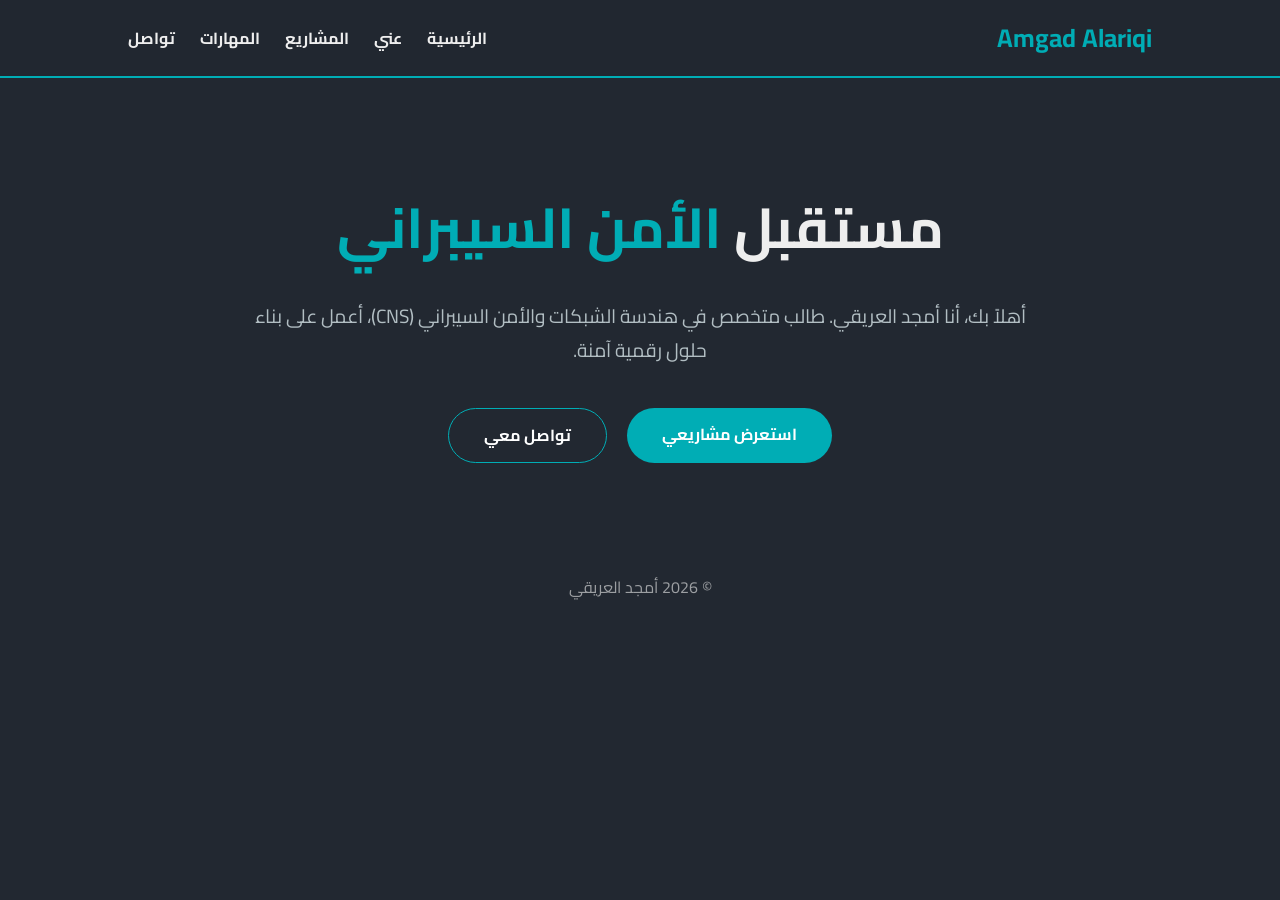
==== index.html @ 757038bc "Add initial HTML structure for the homepage" ====
<!DOCTYPE html>
<html lang="ar" dir="rtl">
<head>
    <meta charset="UTF-8">
    <meta name="viewport" content="width=device-width, initial-scale=1.0">
    <title>أمجد العريقي | الرئيسية</title>
    <link rel="stylesheet" href="/css/style.css">
</head>
<body>
    <header>
        <a href="index.html" class="logo">Amgad Alariqi</a>
        <nav>
            <ul>
                <li><a href="/html/index.html">الرئيسية</a></li>
                <li><a href="/html/about.html">عني</a></li>
                <li><a href="/html/projects.html">المشاريع</a></li>
                <li><a href="/html/skills.html">المهارات</a></li>
                <li><a href="/html/contact.html">تواصل</a></li>
            </ul>
        </nav>
    </header>

    <main class="container" style="text-align: center; padding-top: 100px;">
        <h1 style="font-size: 3.5rem; margin-bottom: 20px;">مستقبل <span style="color: var(--primary);">الأمن السيبراني</span></h1>
        <p style="font-size: 1.2rem; color: var(--text-gray); max-width: 800px; margin: 0 auto 40px;">
            أهلاً بك، أنا أمجد العريقي. طالب متخصص في هندسة الشبكات والأمن السيبراني (CNS)، أعمل على بناء حلول رقمية آمنة.
        </p>
        <div style="display: flex; gap: 20px; justify-content: center;">
            <a href="projects.html" class="btn-main">استعرض مشاريعي</a>
            <a href="contact.html" class="btn-main" style="background:transparent; border: 1px solid var(--primary);">تواصل معي</a>
        </div>
    </main>

    <footer><p>© 2026 أمجد العريقي</p></footer>
    <script src="js/main.js"></script>
</body>
</html>
---- css/style.css ----
/* style.css */
@import url("https://fonts.googleapis.com/css2?family=Cairo:wght@400;700&display=swap");

:root {
    --primary: #00adb5;       /* اللون التركوازي من تصميمك المفضل */
    --primary-glow: rgba(0, 173, 181, 0.4);
    --bg-dark: #222831;       /* الخلفية الداكنة */
    --card-bg: #393e46;       /* لون البطاقات */
    --text-white: #eeeeee;    /* لون النصوص */
    --text-gray: #b2bec3;
    --border: rgba(238, 238, 238, 0.1);
    --transition: 0.3s ease;
}

* {
    margin: 0;
    padding: 0;
    box-sizing: border-box;
    font-family: "Cairo", sans-serif;
}

body {
    background-color: var(--bg-dark);
    color: var(--text-white);
    line-height: 1.8;
    overflow-x: hidden;
    direction: rtl; /* لضمان التنسيق العربي الصحيح */
}

/* الهيدر - حل مشكلة القائمة العمودية */
header {
    background: rgba(34, 40, 49, 0.95);
    backdrop-filter: blur(10px);
    padding: 15px 10%;
    display: flex;
    justify-content: space-between;
    align-items: center;
    border-bottom: 2px solid var(--primary);
    position: sticky;
    top: 0;
    z-index: 1000;
}

.logo {
    font-size: 1.6rem;
    font-weight: bold;
    color: var(--primary);
    text-decoration: none;
}

nav ul {
    display: flex; /* يجعل القائمة أفقية */
    list-style: none;
    gap: 25px;
}

nav a {
    color: var(--text-white);
    text-decoration: none;
    font-weight: 700;
    transition: var(--transition);
}

nav a:hover {
    color: var(--primary);
}

/* الحاويات */
.container {
    max-width: 1200px;
    margin: auto;
    padding: 60px 20px;
}

/* الشبكة والبطاقات */
.grid-layout {
    display: grid;
    grid-template-columns: repeat(auto-fit, minmax(300px, 1fr));
    gap: 30px;
}

.card {
    background: var(--card-bg);
    padding: 30px;
    border-radius: 15px;
    border: 1px solid var(--border);
    transition: var(--transition);
}

.card:hover {
    border-color: var(--primary);
    transform: translateY(-8px);
}

/* الأزرار */
.btn-main {
    background: var(--primary);
    color: white;
    padding: 12px 35px;
    border-radius: 30px;
    text-decoration: none;
    display: inline-block;
    font-weight: bold;
    transition: var(--transition);
    border: none;
}

.btn-main:hover {
    box-shadow: 0 0 20px var(--primary-glow);
}

/* أشرطة المهارات */
.bar-bg { 
    background: #1a1e24; 
    height: 12px; 
    border-radius: 6px; 
    margin: 15px 0; 
    overflow: hidden; 
}

.bar-fill { 
    background: var(--primary); 
    height: 100%; 
    border-radius: 6px; 
    box-shadow: 0 0 10px var(--primary); 
}

/* تنسيق الفورم (اتصل بنا) */
form {
    display: flex;
    flex-direction: column;
    gap: 15px;
}

form input, form textarea {
    width: 100%;
    padding: 15px;
    background: var(--bg-dark);
    border: 1px solid var(--border);
    border-radius: 8px;
    color: white;
}

form input:focus, form textarea:focus {
    outline: none;
    border-color: var(--primary);
}

/* الصناديق الاجتماعية في صفحة التواصل */
.social-box:hover div {
    border-color: var(--primary);
    transform: translateY(-3px);
}

footer {
    text-align: center;
    padding: 50px;
    opacity: 0.6;
}

/* التوافق مع الجوال */
@media (max-width: 768px) {
    header {
        flex-direction: column;
        gap: 15px;
    }
    nav ul {
        gap: 15px;
    }
}
/* تنسيق الحاوية */
.input-group {
    position: relative;
    margin-bottom: 30px; /* زيادة المسافة للسماح للعنوان بالارتفاع */
}

/* تنسيق النص (العنوان) الافتراضي */
.input-group label {
    position: absolute;
    right: 45px; /* محاذاة مع الأيقونة من اليمين */
    top: 50%;
    transform: translateY(-50%);
    color: var(--text-gray);
    font-size: 1rem;
    pointer-events: none; /* لكي لا يعيق النقر على الحقل */
    transition: all 0.3s ease; /* سرعة الحركة للأعلى */
}

/* التأثير عند النقر (Focus) أو عند وجود نص مكتوب */
.input-group input:focus ~ label,
.input-group input:not(:placeholder-shown) ~ label,
.input-group textarea:focus ~ label,
.input-group textarea:not(:placeholder-shown) ~ label {
    top: -12px; /* يرتفع فوق الإطار */
    right: 15px;
    font-size: 0.85rem;
    color: var(--primary); /* يتغير لونه للتركوازي */
    background: var(--bg-dark); /* خلفية صغيرة لكي لا يقطعه الإطار */
    padding: 0 5px;
}

/* تعديل الأيقونة لتبقى في مكانها */
.input-group i {
    position: absolute;
    right: 15px;
    top: 50%;
    transform: translateY(-50%);
    color: var(--primary);
    transition: 0.3s;
}
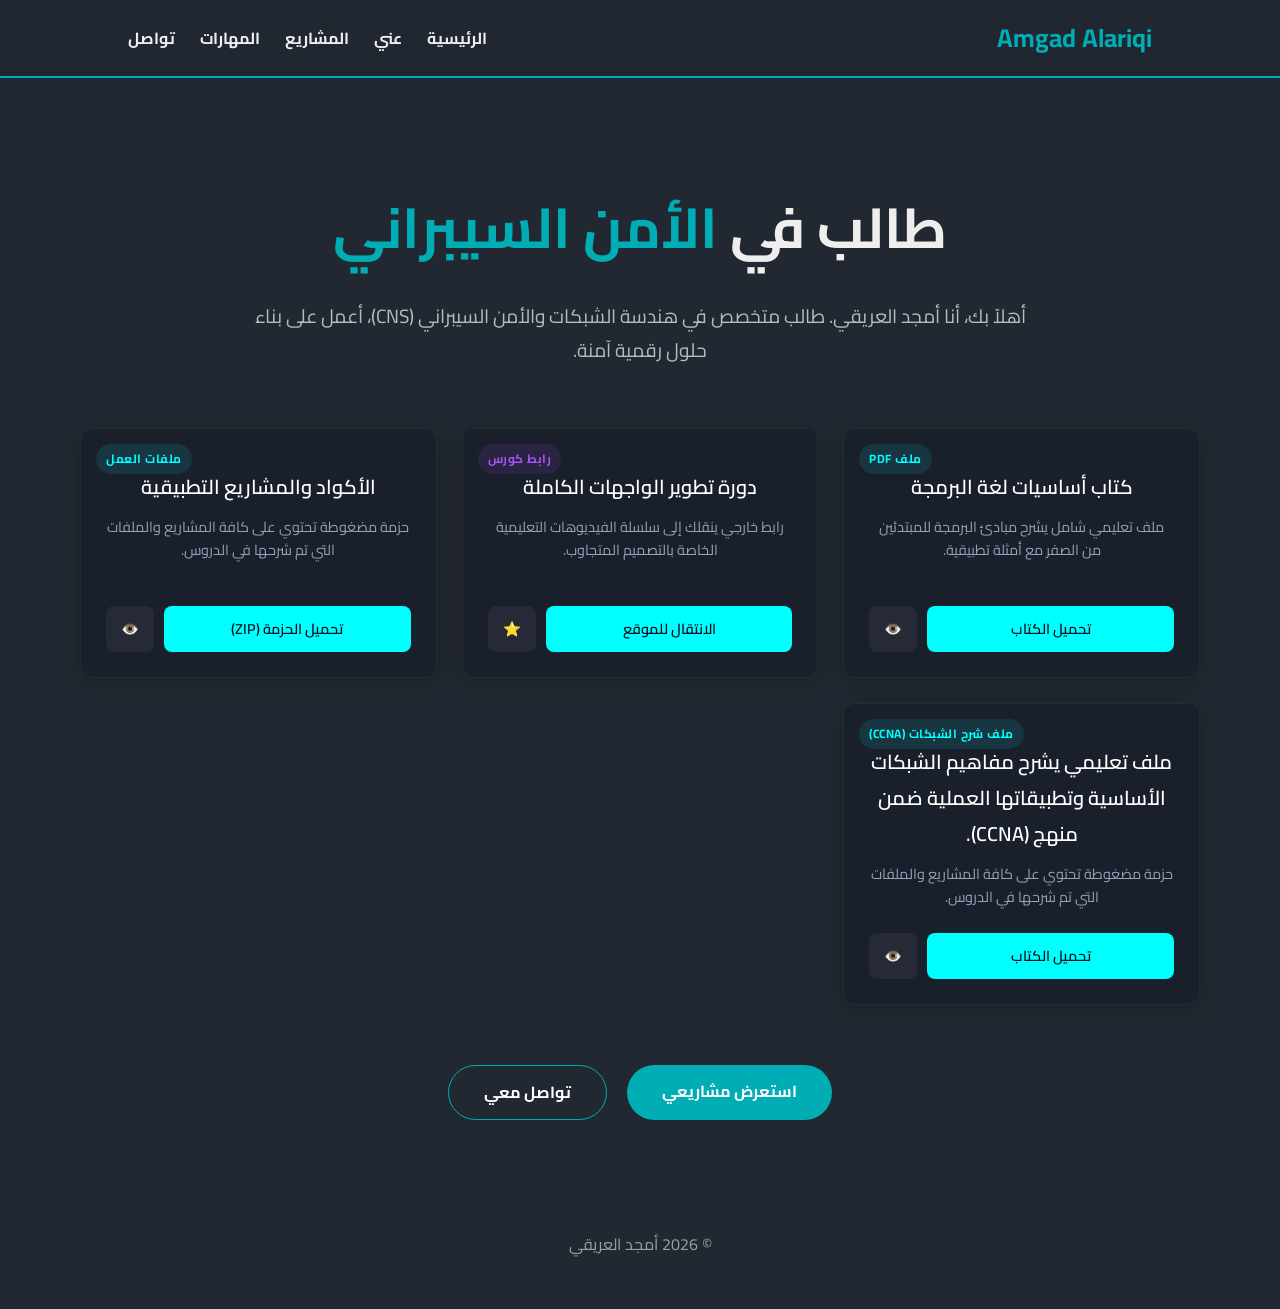
==== commit eb3c43d3: "Add personal resources and UI fixes Add personal resources and improve site UI/links:  - Add Persona" ====
--- a/index.html
+++ b/index.html
@@ -8,10 +8,10 @@
 </head>
 <body>
     <header>
-        <a href="index.html" class="logo">Amgad Alariqi</a>
+        <a href="/index.html" class="logo">Amgad Alariqi</a>
         <nav>
             <ul>
-                <li><a href="/html/index.html">الرئيسية</a></li>
+                <li><a href="/index.html">الرئيسية</a></li>
                 <li><a href="/html/about.html">عني</a></li>
                 <li><a href="/html/projects.html">المشاريع</a></li>
                 <li><a href="/html/skills.html">المهارات</a></li>
@@ -21,17 +21,71 @@
     </header>
 
     <main class="container" style="text-align: center; padding-top: 100px;">
-        <h1 style="font-size: 3.5rem; margin-bottom: 20px;">مستقبل <span style="color: var(--primary);">الأمن السيبراني</span></h1>
+        <h1 style="font-size: 3.5rem; margin-bottom: 20px;">طالب في <span style="color: var(--primary);">الأمن السيبراني</span></h1>
         <p style="font-size: 1.2rem; color: var(--text-gray); max-width: 800px; margin: 0 auto 40px;">
             أهلاً بك، أنا أمجد العريقي. طالب متخصص في هندسة الشبكات والأمن السيبراني (CNS)، أعمل على بناء حلول رقمية آمنة.
         </p>
+        <div class="edu-grid">
+
+            <!-- كارت مخصص لملف تعليمي قابل للتحميل -->
+            <div class="edu-card">
+                <span class="edu-badge">ملف PDF</span>
+                <div class="edu-content">
+                    <h3>كتاب أساسيات لغة البرمجة</h3>
+                    <p>ملف تعليمي شامل يشرح مبادئ البرمجة للمبتدئين من الصفر مع أمثلة تطبيقية.</p>
+                </div>
+                <div class="edu-actions">
+                    <a href="رابط_ملف_التحميل_هنا" class="btn-primary">تحميل الكتاب</a>
+                    <a href="#" class="btn-secondary" title="معاينة السريعة">👁️</a>
+                </div>
+            </div>
+
+            <!-- كارت مخصص لرابط مستقبلي (موقع خارجي أو فيديو) -->
+            <div class="edu-card">
+                <span class="edu-badge link-type">رابط كورس</span>
+                <div class="edu-content">
+                    <h3>دورة تطوير الواجهات الكاملة</h3>
+                    <p>رابط خارجي ينقلك إلى سلسلة الفيديوهات التعليمية الخاصة بالتصميم المتجاوب.</p>
+                </div>
+                <div class="edu-actions">
+                    <a href="رابط_الموقع_المستقبلي_هنا" class="btn-primary" target="_blank">الانتقال للموقع</a>
+                    <a href="#" class="btn-secondary" title="حفظ للمفضلة">⭐</a>
+                </div>
+            </div>
+
+            <!-- كارت إضافي للملفات المرفقة -->
+            <div class="edu-card">
+                <span class="edu-badge">ملفات العمل</span>
+                <div class="edu-content">
+                    <h3>الأكواد والمشاريع التطبيقية</h3>
+                    <p>حزمة مضغوطة تحتوي على كافة المشاريع والملفات التي تم شرحها في الدروس.</p>
+                </div>
+                <div class="edu-actions">
+                    <a href="رابط_الملف_المضغوط" class="btn-primary">تحميل الحزمة (ZIP)</a>
+                    <a href="/Personal_Information/" class="btn-secondary" title="معاينة">👁️</a>
+                </div>
+            </div>
+
+            <div class="edu-card">
+                <span class="edu-badge">ملف شرح الشبكات (CCNA)</span>
+                <div class="edu-content">
+                    <h3> ملف تعليمي يشرح مفاهيم الشبكات الأساسية وتطبيقاتها العملية ضمن منهج (CCNA).</h3>
+                    <p>حزمة مضغوطة تحتوي على كافة المشاريع والملفات التي تم شرحها في الدروس.</p>
+                </div>
+                <div class="edu-actions">
+                    <a href="https://drive.google.com/file/d/1R6MX6WrCg427Qzo2VwfbuD2DrgRY1pxo/view?usp=drivesdk" class="btn-primary">تحميل الكتاب</a>
+                    <a href="/Personal_Information/CCNA.PDF" class="btn-secondary" title="معاينة">👁️</a>
+                </div>
+            </div>
+
+        </div>
         <div style="display: flex; gap: 20px; justify-content: center;">
-            <a href="projects.html" class="btn-main">استعرض مشاريعي</a>
-            <a href="contact.html" class="btn-main" style="background:transparent; border: 1px solid var(--primary);">تواصل معي</a>
+            <a href="/html/projects.html" class="btn-main">استعرض مشاريعي</a>
+            <a href="/html/contact.html" class="btn-main" style="background:transparent; border: 1px solid var(--primary);">تواصل معي</a>
         </div>
     </main>
 
     <footer><p>© 2026 أمجد العريقي</p></footer>
-    <script src="js/main.js"></script>
+    <script src="/js/main.js"></script>
 </body>
-</html>
+</html>
--- a/css/style.css
+++ b/css/style.css
@@ -101,12 +101,14 @@
     text-decoration: none;
     display: inline-block;
     font-weight: bold;
+    transition: 0.3s ease;
     transition: var(--transition);
     border: none;
 }
 
 .btn-main:hover {
     box-shadow: 0 0 20px var(--primary-glow);
+    transform: scale(1.05);
 }
 
 /* أشرطة المهارات */
@@ -173,38 +175,189 @@
     position: relative;
     margin-bottom: 30px; /* زيادة المسافة للسماح للعنوان بالارتفاع */
 }
-
-/* تنسيق النص (العنوان) الافتراضي */
+/* --- تنسيق النص (العنوان) الافتراضي --- */
+.input-group {
+    position: relative; /* تأكيد وجود محاذاة نسبية للأب */
+    margin-bottom: 20px;
+}
+
 .input-group label {
     position: absolute;
-    right: 45px; /* محاذاة مع الأيقونة من اليمين */
+    right: 40px; /* زيادة بسيطة لكي لا يغطي النص الأيقونة تماماً */
     top: 50%;
     transform: translateY(-50%);
     color: var(--text-gray);
-    font-size: 1rem;
-    pointer-events: none; /* لكي لا يعيق النقر على الحقل */
-    transition: all 0.3s ease; /* سرعة الحركة للأعلى */
-}
-
-/* التأثير عند النقر (Focus) أو عند وجود نص مكتوب */
+    font-size: 16px;
+    pointer-events: none; /* لمنع إعاقة النقر على حقل الإدخال */
+    transition: all 0.3s ease; /* سرعة الانيميشن عند الصعود */
+    z-index: 2; 
+    padding: 0 5px; 
+}
+
+/* --- التأثير عند النقر (Focus) أو عند وجود نص مكتوب --- */
 .input-group input:focus ~ label,
 .input-group input:not(:placeholder-shown) ~ label,
 .input-group textarea:focus ~ label,
 .input-group textarea:not(:placeholder-shown) ~ label {
-    top: -12px; /* يرتفع فوق الإطار */
-    right: 15px;
-    font-size: 0.85rem;
-    color: var(--primary); /* يتغير لونه للتركوازي */
-    background: var(--bg-dark); /* خلفية صغيرة لكي لا يقطعه الإطار */
-    padding: 0 5px;
-}
-
-/* تعديل الأيقونة لتبقى في مكانها */
+    top: 0; /* الارتفاع فوق الإطار */
+    right: 15px; /* العودة لليمين قليلاً ليتناسق مع الحافة */
+    font-size: 13px; /* تصغير الحجم قليلاً لزيادة الجمالية */
+    color: var(--primary); /* التغير للون الأساسي */
+    background: var(--bg-dark); /* خلفية بلون الموقع لإخفاء خط الإطار خلف النص */
+    font-weight: bold;
+}
+
+/* --- تعديل الأيقونة لتبقى في مكانها --- */
 .input-group i {
     position: absolute;
     right: 15px;
     top: 50%;
     transform: translateY(-50%);
+    color: var(--text-gray); /* يفضل تبدأ بلون رمادي وتتغير عند الفوكس */
+    transition: all 0.3s ease;
+    z-index: 3;
+}
+
+/* --- تغيير لون الأيقونة عند التفاعل مع الحقل --- */
+.input-group input:focus ~ i,
+.input-group textarea:focus ~ i {
     color: var(--primary);
-    transition: 0.3s;
+}
+
+/* --- نصيحة إضافية لحقل الإدخال نفسه --- */
+.input-group input,
+.input-group textarea {
+    width: 100%;
+    min-height: auto; /* الارتفاع الابتدائي للحقل */
+    field-sizing: content; /* يجعل الحقل يتمدد تلقائياً مع النص */
+    resize: none; /* إخفاء مقبض التكبير اليدوي أسفل اليمين لشكل أجمل */
+    padding: 15px 45px 15px 15px; /* إضافة padding يمين 45px لمنع النص المكتوب من الدخول تحت الأيقونة */
+    /* أضف بقية تنسيقات الـ input الخاصة بك هنا */
+    box-sizing: border-box;
+}
+
+/* حاوية الواجهة التعليمية */
+.edu-grid {
+    display: grid;
+    grid-template-columns: repeat(auto-fit, minmax(300px, 1fr));
+    gap: 25px;
+    padding: 20px;
+    max-width: 1200px;
+    margin: 40px auto;
+    direction: rtl; /* توجيه عربي صحيح */
+}
+
+/* كارت المادة التعليمية */
+.edu-card {
+    background: #1a1f2c; /* خلفية داكنة مريحة تبرز الألوان */
+    border: 1px solid rgba(255, 255, 255, 0.05);
+    border-radius: 12px;
+    padding: 25px;
+    position: relative;
+    display: flex;
+    flex-direction: column;
+    justify-content: space-between;
+    min-height: 250px;
+    transition: all 0.3s cubic-bezier(0.4, 0, 0.2, 1);
+    box-shadow: 0 4px 20px rgba(0, 0, 0, 0.2);
+}
+
+/* تأثير التمرير الفاخر */
+.edu-card:hover {
+    transform: translateY(-5px);
+    border-color: #00ffff;
+    box-shadow: 0 10px 30px rgba(0, 255, 255, 0.1);
+}
+
+/* التصنيف العلوي (مثال: برمجة، رياضيات، رابط خارجي) */
+.edu-badge {
+    position: absolute;
+    top: 15px;
+    left: 15px; /* يظهر جهة اليسار لأن النص عربي */
+    background: rgba(0, 255, 255, 0.1);
+    color: #00ffff;
+    padding: 4px 10px;
+    border-radius: 20px;
+    font-size: 0.75rem;
+    font-weight: bold;
+    letter-spacing: 0.5px;
+}
+
+/* إذا كان الرابط خارجي يتغير لون الشارة تلقائياً */
+.edu-badge.link-type {
+    background: rgba(168, 85, 247, 0.1);
+    color: #a855f7;
+}
+
+/* محتوى الكارت */
+.edu-content {
+    margin-top: 15px;
+}
+
+.edu-content h3 {
+    color: #ffffff;
+    font-size: 1.25rem;
+    margin: 0 0 10px 0;
+    font-weight: 600;
+}
+
+.edu-content p {
+    color: #94a3b8;
+    font-size: 0.9rem;
+    line-height: 1.6;
+    margin: 0;
+}
+
+/* منطقة الأزرار والتحكم السفلي */
+.edu-actions {
+    margin-top: 25px;
+    display: flex;
+    gap: 10px;
+}
+
+/* الزر الأساسي (فتح الرابط أو تحميل الملف) */
+.btn-primary {
+    flex: 1;
+    background: #00ffff;
+    color: #0b0f19;
+    text-align: center;
+    padding: 10px;
+    border-radius: 8px;
+    font-size: 0.9rem;
+    font-weight: 600;
+    text-decoration: none;
+    transition: background 0.2s;
+}
+
+.btn-primary:hover {
+    background: #00cccc;
+}
+
+/* الزر الثانوي (لمعاينة سريعة أو تفاصيل إضافية) */
+.btn-secondary {
+    background: rgba(255, 255, 255, 0.05);
+    color: #ffffff;
+    padding: 10px 15px;
+    border-radius: 8px;
+    text-decoration: none;
+    font-size: 0.9rem;
+    transition: 0.2s;
+    display: flex;
+    align-items: center;
+    justify-content: center;
+}
+
+.btn-secondary:hover {
+    background: rgba(255, 255, 255, 0.1);
+}
+
+.tag {
+    display: inline-block;
+    background: rgba(0,255,255,0.06);
+    padding: 7px 16px;
+    border-radius: 20px;
+    font-size: 0.85rem;
+    color: var(--primary);
+    border: 1px solid var(--primary);
+    margin: 5px;
 }
